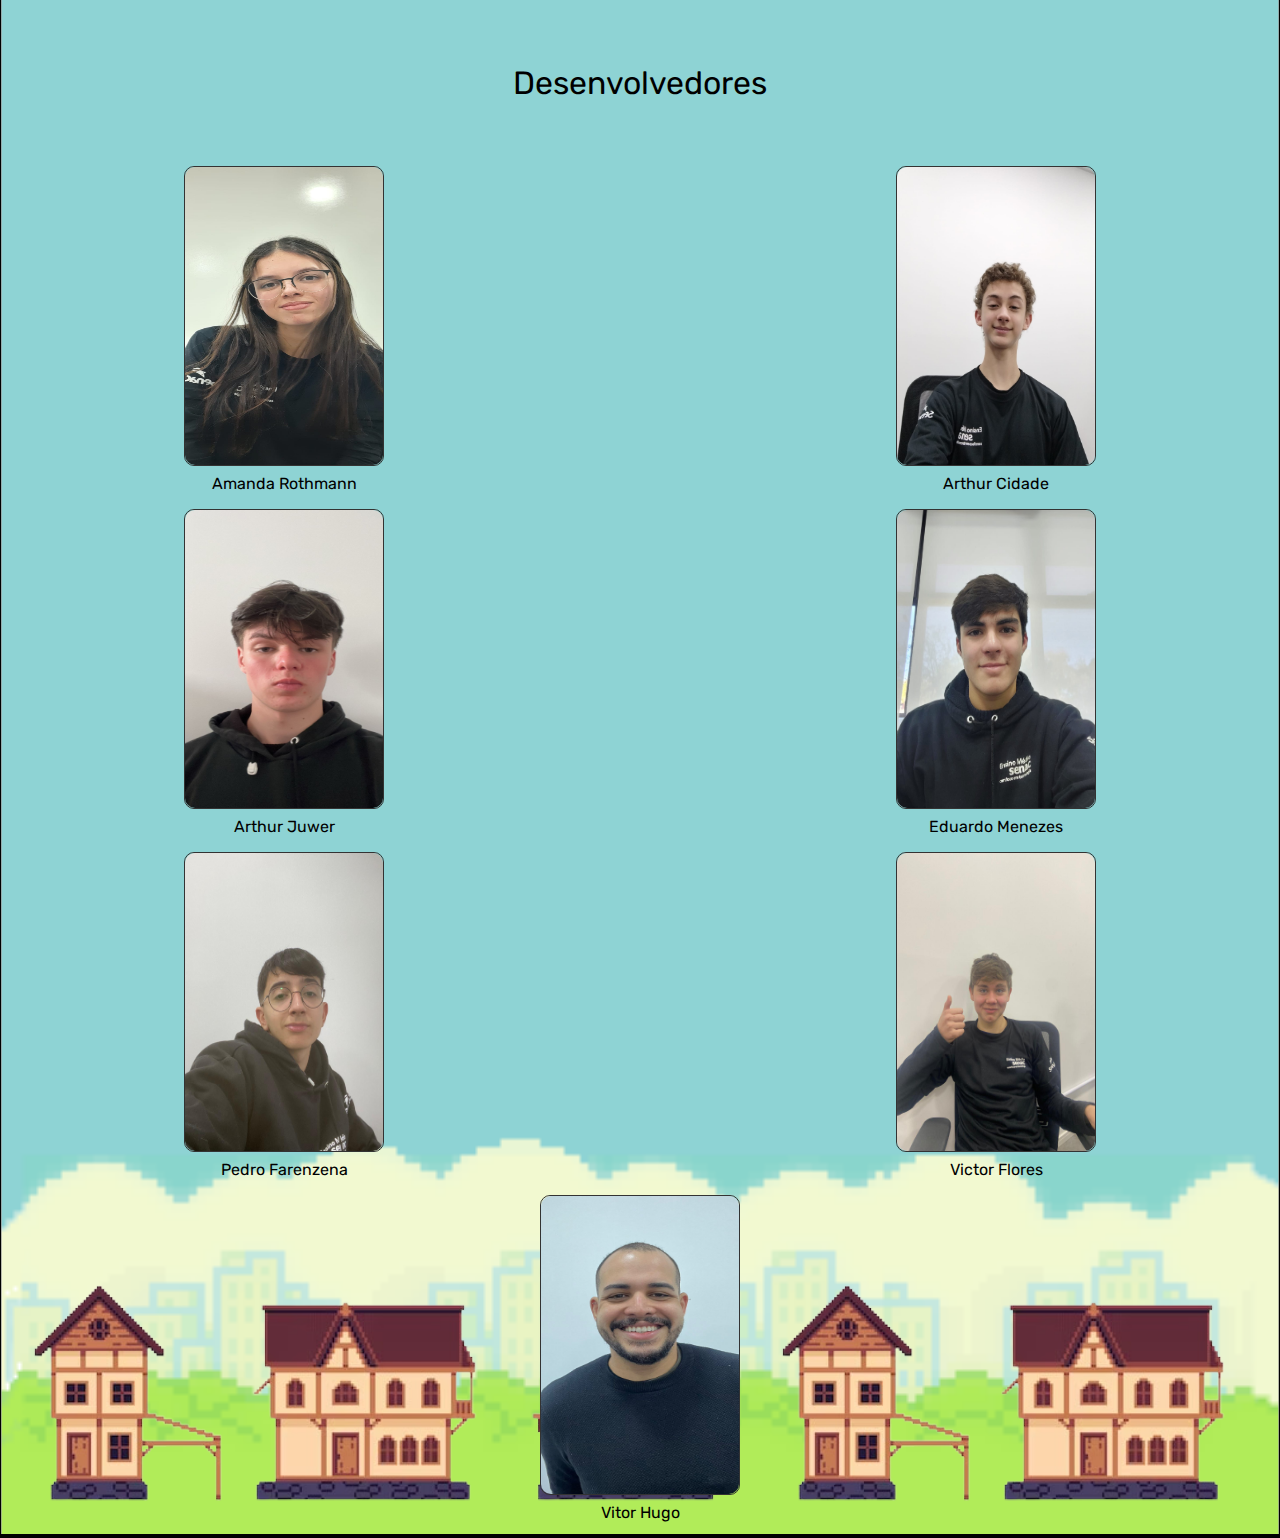
==== desenvolvedores.html @ 8a84fa5a "Ajuste no nome dos arquivos, e na estilizacao do desenvolvedores" ====
<!DOCTYPE html>
<html lang="pt-br">
<head>
    <meta charset="UTF-8">
    <meta name="viewport" content="width=device-width, initial-scale=1.0">
    <title>Sobre nós</title>
    <link rel="stylesheet" href="./assets/css/desenvolvedores.css">
</head>
<body>
    <h1>Desenvolvedores</h1>
    <section class="container-imagens">
        <div class="box">
            <div class="box-img">
                <img src="./assets/images/sobre/Amanda.webp" alt="">
            </div>
            <h3>Amanda Rothmann</h3>
        </div>
        <div class="box">
            <div class="box-img">
                <img src="./assets/images/sobre/ArthurCidade.webp" alt="">
            </div>
            <h3>Arthur Cidade</h3>
        </div>
        <div class="box">
            <div class="box-img">
                <img src="./assets/images/sobre/ArthurJuwer.webp" alt="">
            </div>
            <h3>Arthur Juwer</h3>
        </div>
        <div class="box">
            <div class="box-img">
                <img src="./assets/images/sobre/EduardoMenezes.webp" alt="">
            </div>
            <h3>Eduardo Menezes</h3>
        </div>
        <div class="box">
            <div class="box-img">
                <img src="./assets/images/sobre/PedroFarenzena.webp" alt="">
            </div>
            <h3>Pedro Farenzena</h3>
        </div>
        <div class="box">
            <div class="box-img">
                <img src="./assets/images/sobre/VictorFlores.webp" alt="">
            </div>
            <h3>Victor Flores</h3>
        </div>
        <div class="box">
            <div class="box-img">
                <img src="./assets/images/sobre/VitorHugo.webp" alt="">
            </div>
            <h3>Vitor Hugo</h3>
        </div>
    </section>
</body>
</html>
---- assets/css/desenvolvedores.css ----
@import url('https://fonts.googleapis.com/css2?family=Rubik:ital,wght@0,300..900;1,300..900&display=swap');

* {
    padding: 0;
    margin: 0;
    box-sizing: border-box;
    font-family: "Rubik", sans-serif;
    font-weight: 400; 
    user-select: none;  
}
body{
    height: 100%;
    background-image: url("../images/FlappyBack.svg");
    background-position: bottom;
    background-repeat: no-repeat;
    background-size: cover;
    background-color: black;
}
h1{
    text-align: center;
    margin: 5% 0;
}
.container-imagens{
    display: flex;
    justify-content: center;
    align-items: center;
    flex-direction: row;
    flex-wrap: wrap;
    column-gap: 40%
}
.box{
    display: flex;
    justify-content: center;
    align-items: center;
    flex-direction: column;
    border-radius: 20px;
    
    h3{
        margin: 0.5rem 0 1rem;
        text-align: center;
        font-size: 1rem;
    }
}
.box-img{
    width: 200px;
    height: 300px;
    border: 1.5px solid #333;
    border-radius: 10px;

    img{
        width: 100%;
        height: 100%;        
        margin-bottom: 2%;
        border-radius: 10px;
    }
}
@media screen and (max-width: 800px) {
    .container-imagens{
        flex-direction: column;     
        row-gap: 20px;   
    }
}
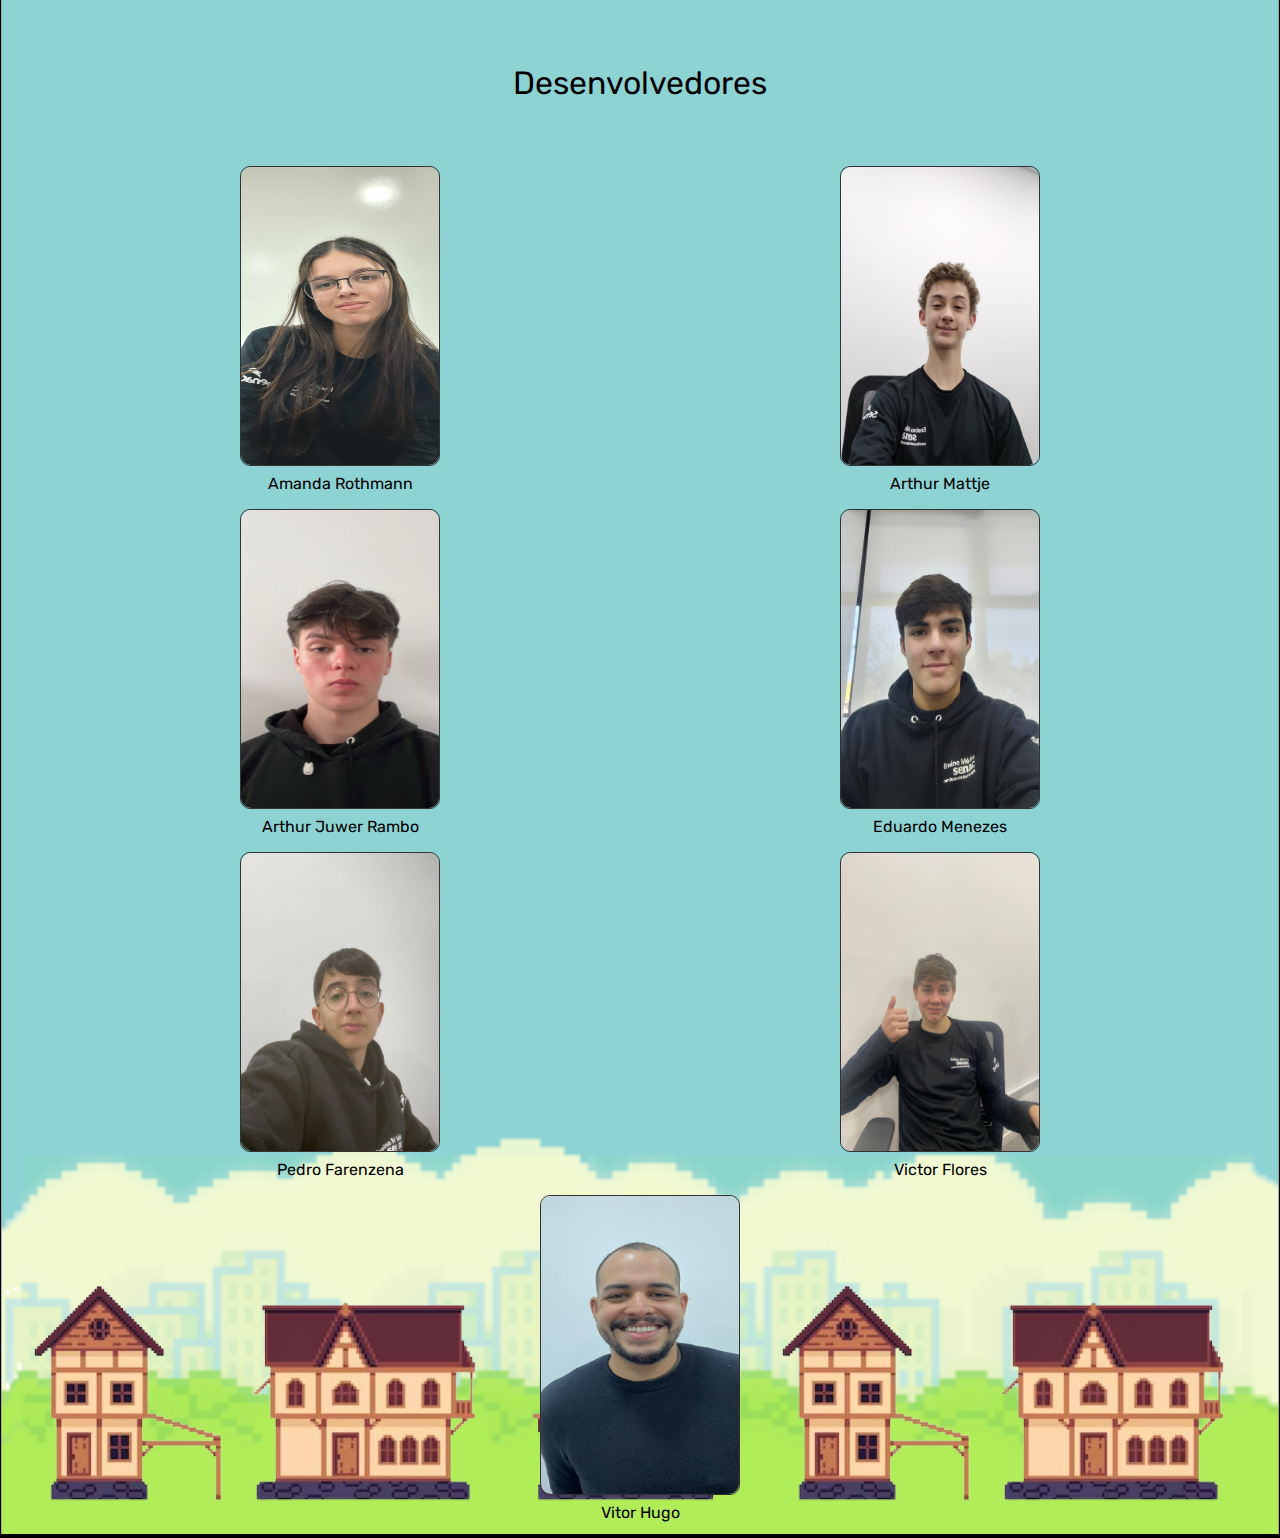
==== commit 81c7782b: "varias atualizações para rodar o jogo e melhoria nos layouts" ====
--- a/desenvolvedores.html
+++ b/desenvolvedores.html
@@ -5,6 +5,7 @@
     <meta name="viewport" content="width=device-width, initial-scale=1.0">
     <title>Sobre nós</title>
     <link rel="stylesheet" href="./assets/css/desenvolvedores.css">
+    <link rel="icon" type="image/x-icon" href="./assets/images/FlappyBird.webp">
 </head>
 <body>
     <h1>Desenvolvedores</h1>
@@ -19,13 +20,13 @@
             <div class="box-img">
                 <img src="./assets/images/sobre/ArthurCidade.webp" alt="">
             </div>
-            <h3>Arthur Cidade</h3>
+            <h3>Arthur Mattje</h3>
         </div>
         <div class="box">
             <div class="box-img">
                 <img src="./assets/images/sobre/ArthurJuwer.webp" alt="">
             </div>
-            <h3>Arthur Juwer</h3>
+            <h3>Arthur Juwer Rambo</h3>
         </div>
         <div class="box">
             <div class="box-img">
--- a/assets/css/desenvolvedores.css
+++ b/assets/css/desenvolvedores.css
@@ -8,7 +8,8 @@
     font-weight: 400; 
     user-select: none;  
 }
-body{
+
+body {
     height: 100%;
     background-image: url("../images/FlappyBack.svg");
     background-position: bottom;
@@ -16,47 +17,52 @@
     background-size: cover;
     background-color: black;
 }
-h1{
+
+h1 {
     text-align: center;
     margin: 5% 0;
 }
-.container-imagens{
+
+.container-imagens {
     display: flex;
     justify-content: center;
     align-items: center;
     flex-direction: row;
     flex-wrap: wrap;
-    column-gap: 40%
+    column-gap: 25rem;
 }
-.box{
+
+.box {
     display: flex;
     justify-content: center;
     align-items: center;
     flex-direction: column;
-    border-radius: 20px;
+    border-radius: 1.25rem;
     
-    h3{
+    h3 {
         margin: 0.5rem 0 1rem;
         text-align: center;
         font-size: 1rem;
     }
 }
-.box-img{
-    width: 200px;
-    height: 300px;
-    border: 1.5px solid #333;
-    border-radius: 10px;
 
-    img{
+.box-img {
+    width: 12.5rem;
+    height: 18.75rem;
+    border: 0.09375rem solid #333;
+    border-radius: 0.625rem;
+
+    img {
         width: 100%;
         height: 100%;        
-        margin-bottom: 2%;
-        border-radius: 10px;
+        margin-bottom: 0.125rem;
+        border-radius: 0.625rem;
     }
 }
-@media screen and (max-width: 800px) {
-    .container-imagens{
+
+@media screen and (max-width: 50rem) {
+    .container-imagens {
         flex-direction: column;     
-        row-gap: 20px;   
+        row-gap: 1.25rem;   
     }
-}+}
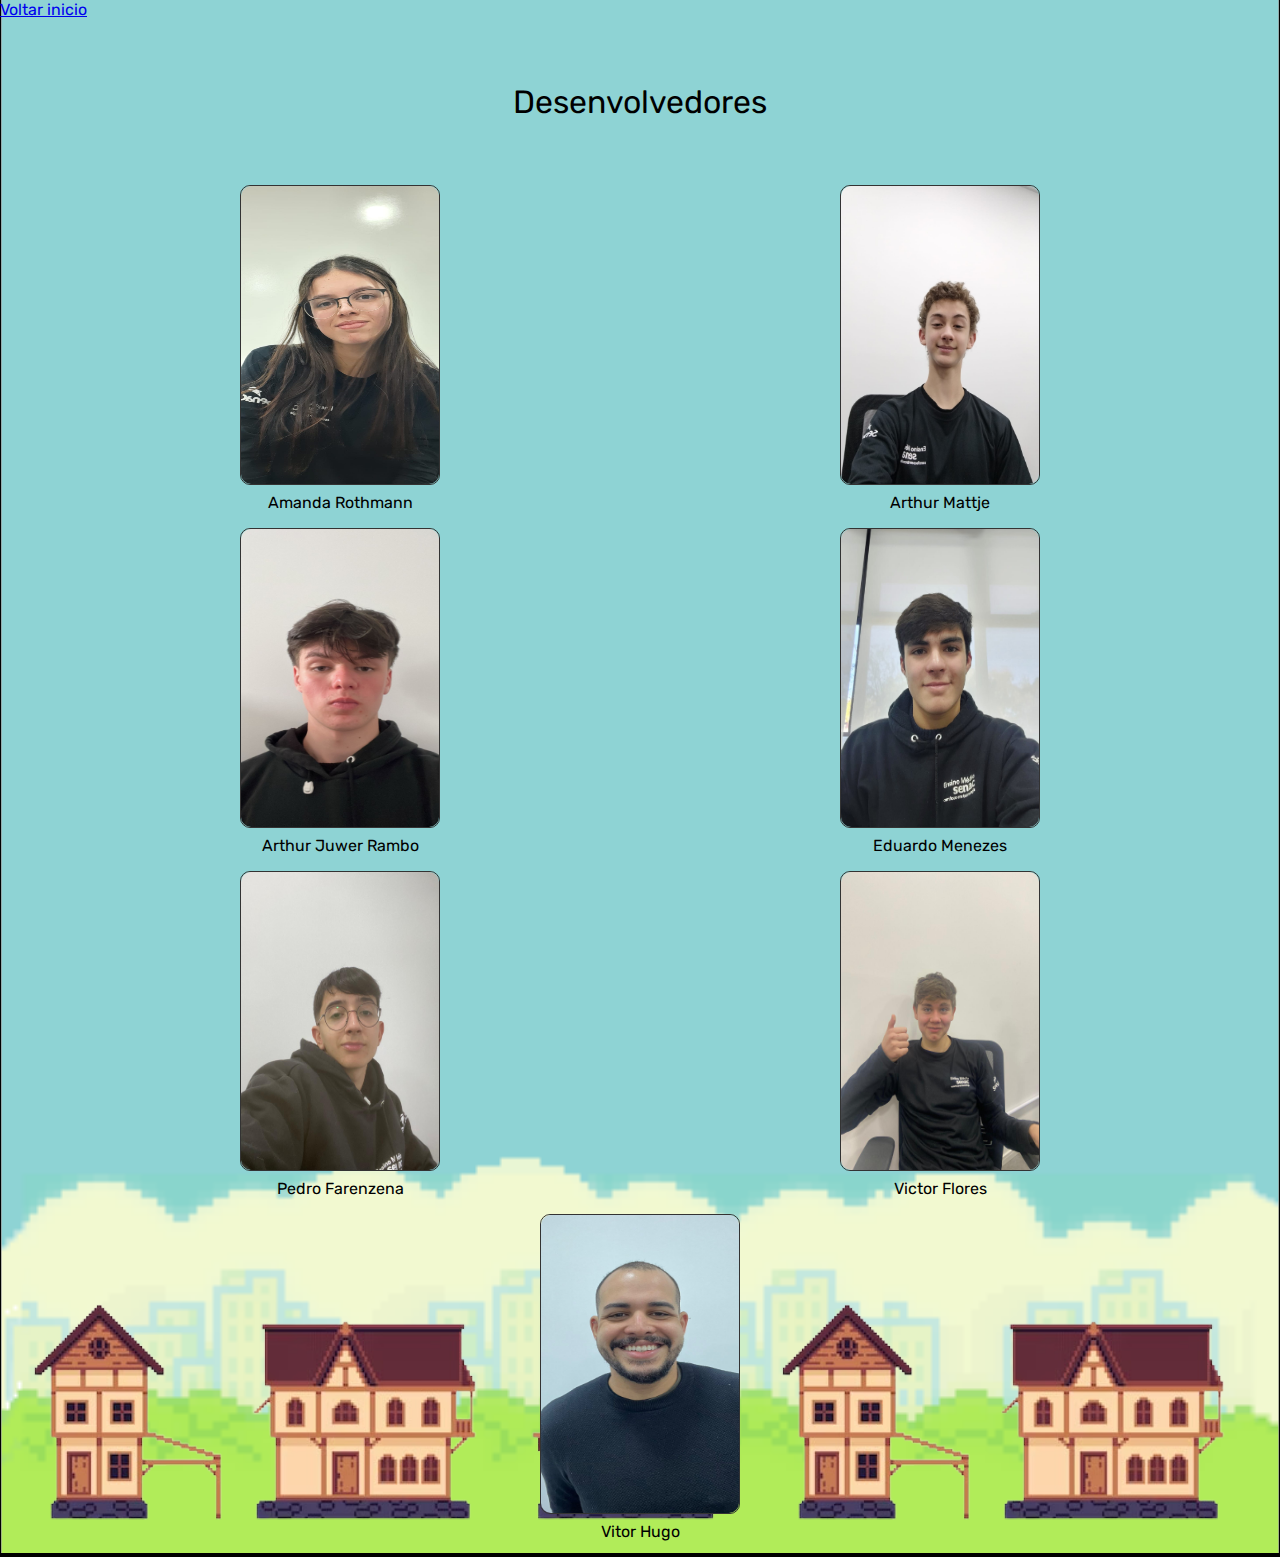
==== commit e5034553: "tabela criada, ajuste no redimensionamento da tela index, novo sprite no jogo" ====
--- a/desenvolvedores.html
+++ b/desenvolvedores.html
@@ -8,7 +8,10 @@
     <link rel="icon" type="image/x-icon" href="./assets/images/FlappyBird.webp">
 </head>
 <body>
-    <h1>Desenvolvedores</h1>
+    <header>
+        <a class="backButton" href="./index.html">Voltar inicio</a>
+        <h1 class="title">Desenvolvedores</h1>
+    </header>
     <section class="container-imagens">
         <div class="box">
             <div class="box-img">
